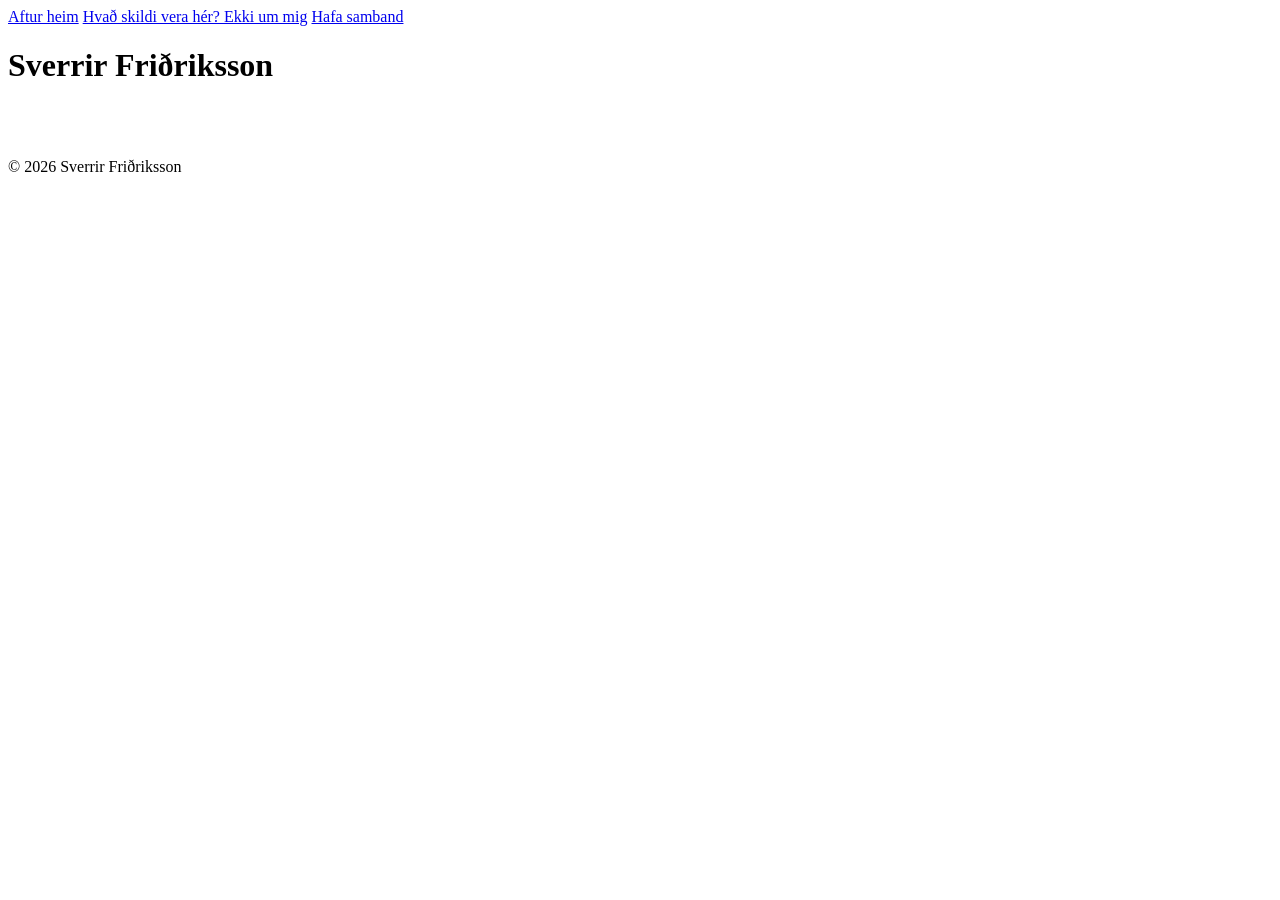
==== index.html @ e2677136 "Lagaði index og gerði css skrá" ====
<!DOCTYPE html>
<html lang="is">
<head>
    <meta charset="UTF-8">
    <meta name="viewport" content="width=device-width, initial-scale=1.0">
    <title>Document</title>
</head>
<body>

    <header>
<nav>
<a href="index.html">Aftur heim</a>
<a href="random.html">Hvað skildi vera hér? Ekki um mig</a>
<a href="hafa-samband.html">Hafa samband</a>
</nav>
<h1>Sverrir Friðriksson</h1>

    </header>

    <main>

        <section>
<img src="" alt="">
        </section>

        <section>
<img src="" alt="">
        </section>






    </main>

    <footer>

        <p>&copy; 2026 Sverrir Friðriksson</p>

    </footer>


</body>
</html>
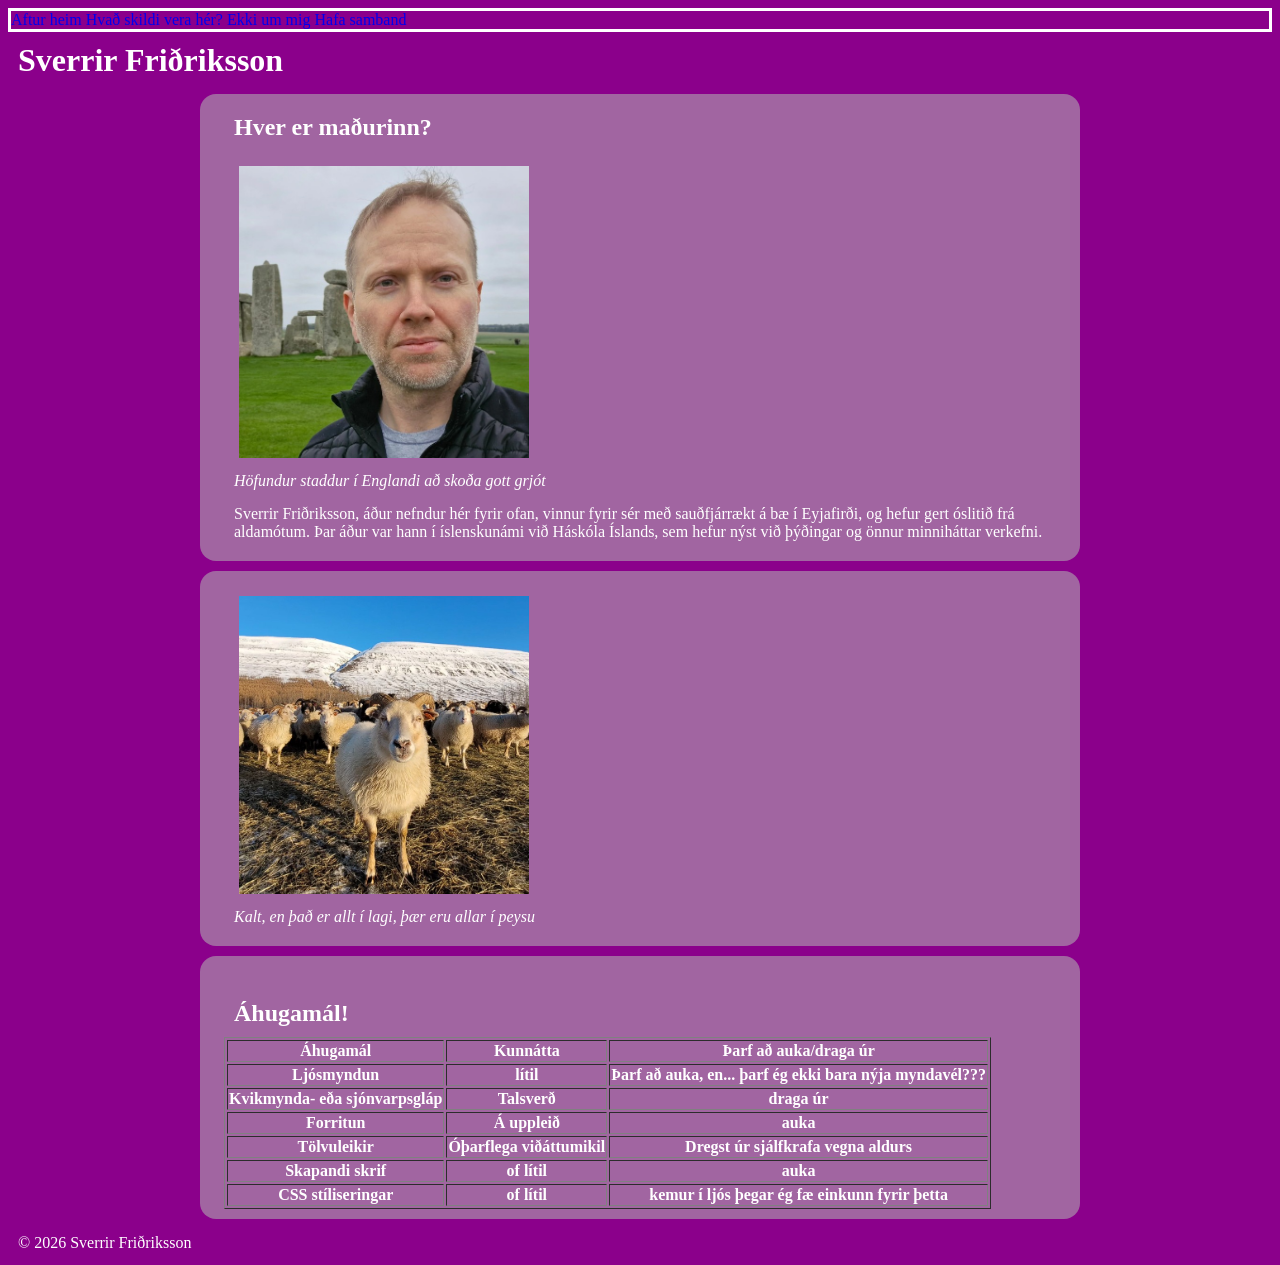
==== commit 31701e8d: "breytti index og style og bætti við myndir folder" ====
--- a/index.html
+++ b/index.html
@@ -3,7 +3,13 @@
 <head>
     <meta charset="UTF-8">
     <meta name="viewport" content="width=device-width, initial-scale=1.0">
-    <title>Document</title>
+    <title>Skilaverkefni Sverris</title>
+    <link rel="stylesheet" href="style.css" />
+
+   <link href="https://fonts.googleapis.com/cess2?family=Merriweather:ital,opsz,wght@0,18..144,300..900;1,18..144,300..900&family=Ubuntu:ital,wght@0,300;0,400;0,500;0,700;1,300;1,400;1,500;1,700&display=swap"
+      rel="stylesheet"
+    />
+
 </head>
 <body>
 
@@ -19,15 +25,73 @@
 
     <main>
 
-        <section>
-<img src="" alt="">
+               <section class="kort">
+
+                <h2>Hver er maðurinn?</h2>
+<img src="myndir/egsjalfur.jpg" alt="Kallinn ásamt nokkrum veglegum hnullungum">
+<br>
+<p class="ska">Höfundur staddur í Englandi að skoða gott grjót</p>
+<p>Sverrir Friðriksson, áður nefndur hér fyrir ofan, vinnur fyrir sér með sauðfjárrækt
+    á bæ í Eyjafirði, og hefur gert óslitið frá aldamótum. Þar áður var hann
+í íslenskunámi við Háskóla Íslands, sem hefur nýst við þýðingar og önnur minniháttar verkefni.</p>
         </section>
 
-        <section>
-<img src="" alt="">
+        <section class="kort">
+<img src="myndir/kindurvetur.jpg" alt="kindur um vetur. Brrr.">
+<br>
+<p class="ska">Kalt, en það er allt í lagi, þær eru allar í peysu</p>
         </section>
 
 
+   <section class="kort">
+<img src="" alt="">
+
+    <h2>Áhugamál!</h2>
+        <table border="1">
+          <tr>
+            <th>Áhugamál</th>
+            <th>Kunnátta</th>
+            <th>Þarf að auka/draga úr</th>
+          </tr>
+          <tr>
+            <th>Ljósmyndun</th>
+            <th>lítil</th>
+            <th>Þarf að auka, en... þarf ég ekki bara nýja myndavél???</th>
+          </tr>
+           <tr>
+            <th>Kvikmynda- eða sjónvarpsgláp</th>
+            <th>Talsverð</th>
+            <th>draga úr</th>
+          </tr>
+           <tr>
+            <th>Forritun</th>
+            <th>Á uppleið</th>
+            <th>auka</th>
+          </tr>
+           <tr>
+            <th>Tölvuleikir</th>
+            <th>Óþarflega viðáttumikil</th>
+            <th>Dregst úr sjálfkrafa vegna aldurs</th>
+          </tr>
+           <tr>
+            <th>Skapandi skrif</th>
+            <th>of lítil</th>
+            <th>auka</th>
+          </tr>
+            <tr>
+            <th>CSS stíliseringar</th>
+            <th>of lítil</th>
+            <th>kemur í ljós þegar ég fæ einkunn fyrir þetta</th>
+          </tr>
+
+
+</section>
+
+
+        </table>
+
+
+        </section>
 
 
 
--- a/style.css
+++ b/style.css
@@ -0,0 +1,57 @@
+* {
+    box-sizing:border-box;
+    box-shadow: inset;
+}
+
+body {
+    background-color: darkmagenta;
+    color: white;
+    font-family: "merriweather";
+}
+
+nav {
+    border: solid;
+}
+
+main {
+    max-width: 900px;
+    margin: 0 auto;
+}
+
+
+section {
+    border-style: hidden;
+    width: 900;
+    border-radius: 10px;
+    margin: 10 px;
+    padding: 10 px;
+}
+
+img {
+    width: 300px; 
+    margin: 10px;
+    padding:5px;
+    margin-bottom: 0;
+}
+
+a {
+    text-decoration: none;
+}
+
+p, h1, h2 {
+    margin: 5px;
+    padding: 5px;
+}
+
+.ska {
+    font-style: italic;
+    margin-top: 0;
+}
+
+.kort {
+  background-color: rgb(161, 101, 161);
+  border-style: hidden;
+  padding: 10px 24px;
+  border-radius: 16px;
+  margin: 10px;
+}
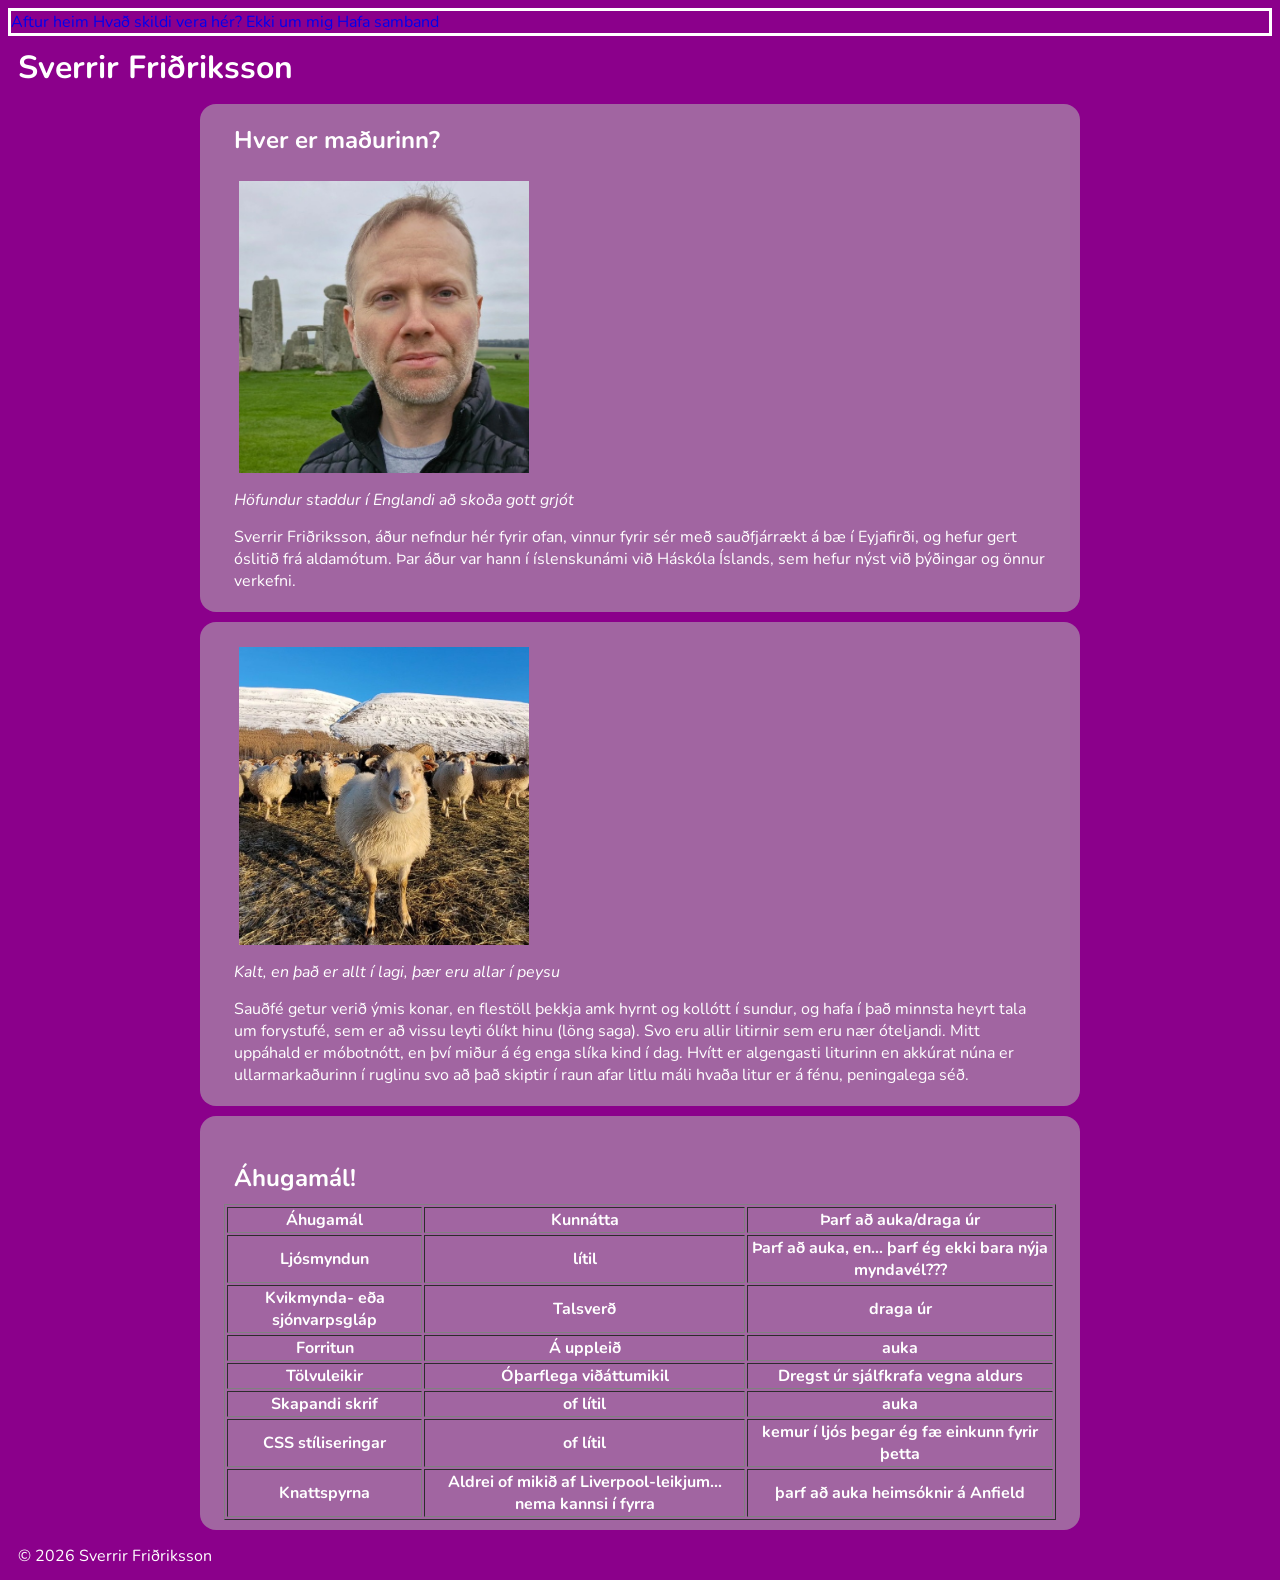
==== commit 75d60ce9: "bætti við texta á index" ====
--- a/index.html
+++ b/index.html
@@ -4,11 +4,13 @@
     <meta charset="UTF-8">
     <meta name="viewport" content="width=device-width, initial-scale=1.0">
     <title>Skilaverkefni Sverris</title>
+    
+<link rel="preconnect" href="https://fonts.googleapis.com">
+<link rel="preconnect" href="https://fonts.gstatic.com" crossorigin>
+<link href="https://fonts.googleapis.com/css2?family=Merriweather:ital,opsz,wght@0,18..144,300..900;1,18..144,300..900&family=Nunito:ital,wght@0,200..1000;1,200..1000&family=Ubuntu:ital,wght@0,300;0,400;0,500;0,700;1,300;1,400;1,500;1,700&display=swap" rel="stylesheet">
+
+
     <link rel="stylesheet" href="style.css" />
-
-   <link href="https://fonts.googleapis.com/cess2?family=Merriweather:ital,opsz,wght@0,18..144,300..900;1,18..144,300..900&family=Ubuntu:ital,wght@0,300;0,400;0,500;0,700;1,300;1,400;1,500;1,700&display=swap"
-      rel="stylesheet"
-    />
 
 </head>
 <body>
@@ -29,17 +31,23 @@
 
                 <h2>Hver er maðurinn?</h2>
 <img src="myndir/egsjalfur.jpg" alt="Kallinn ásamt nokkrum veglegum hnullungum">
-<br>
+
 <p class="ska">Höfundur staddur í Englandi að skoða gott grjót</p>
 <p>Sverrir Friðriksson, áður nefndur hér fyrir ofan, vinnur fyrir sér með sauðfjárrækt
     á bæ í Eyjafirði, og hefur gert óslitið frá aldamótum. Þar áður var hann
-í íslenskunámi við Háskóla Íslands, sem hefur nýst við þýðingar og önnur minniháttar verkefni.</p>
+í íslenskunámi við Háskóla Íslands, sem hefur nýst við þýðingar og önnur verkefni.</p>
         </section>
 
         <section class="kort">
 <img src="myndir/kindurvetur.jpg" alt="kindur um vetur. Brrr.">
-<br>
+
 <p class="ska">Kalt, en það er allt í lagi, þær eru allar í peysu</p>
+<p>Sauðfé getur verið ýmis konar, en flestöll þekkja amk hyrnt og kollótt í sundur,
+    og hafa í það minnsta heyrt tala um forystufé, sem er að vissu leyti ólíkt hinu (löng saga).
+    Svo eru allir litirnir sem eru nær óteljandi. Mitt uppáhald er móbotnótt, en því miður
+    á ég enga slíka kind í dag. Hvítt er algengasti liturinn en akkúrat núna er ullarmarkaðurinn
+    í ruglinu svo að það skiptir í raun afar litlu máli hvaða litur er á fénu, peningalega séð.
+</p>
         </section>
 
 
@@ -83,6 +91,12 @@
             <th>of lítil</th>
             <th>kemur í ljós þegar ég fæ einkunn fyrir þetta</th>
           </tr>
+            </tr>
+            <tr>
+            <th>Knattspyrna</th>
+            <th>Aldrei of mikið af Liverpool-leikjum... nema kannsi í fyrra</th>
+            <th>þarf að auka heimsóknir á Anfield</th>
+          </tr>
 
 
 </section>
--- a/style.css
+++ b/style.css
@@ -6,7 +6,7 @@
 body {
     background-color: darkmagenta;
     color: white;
-    font-family: "merriweather";
+    font-family: "nunito";
 }
 
 nav {
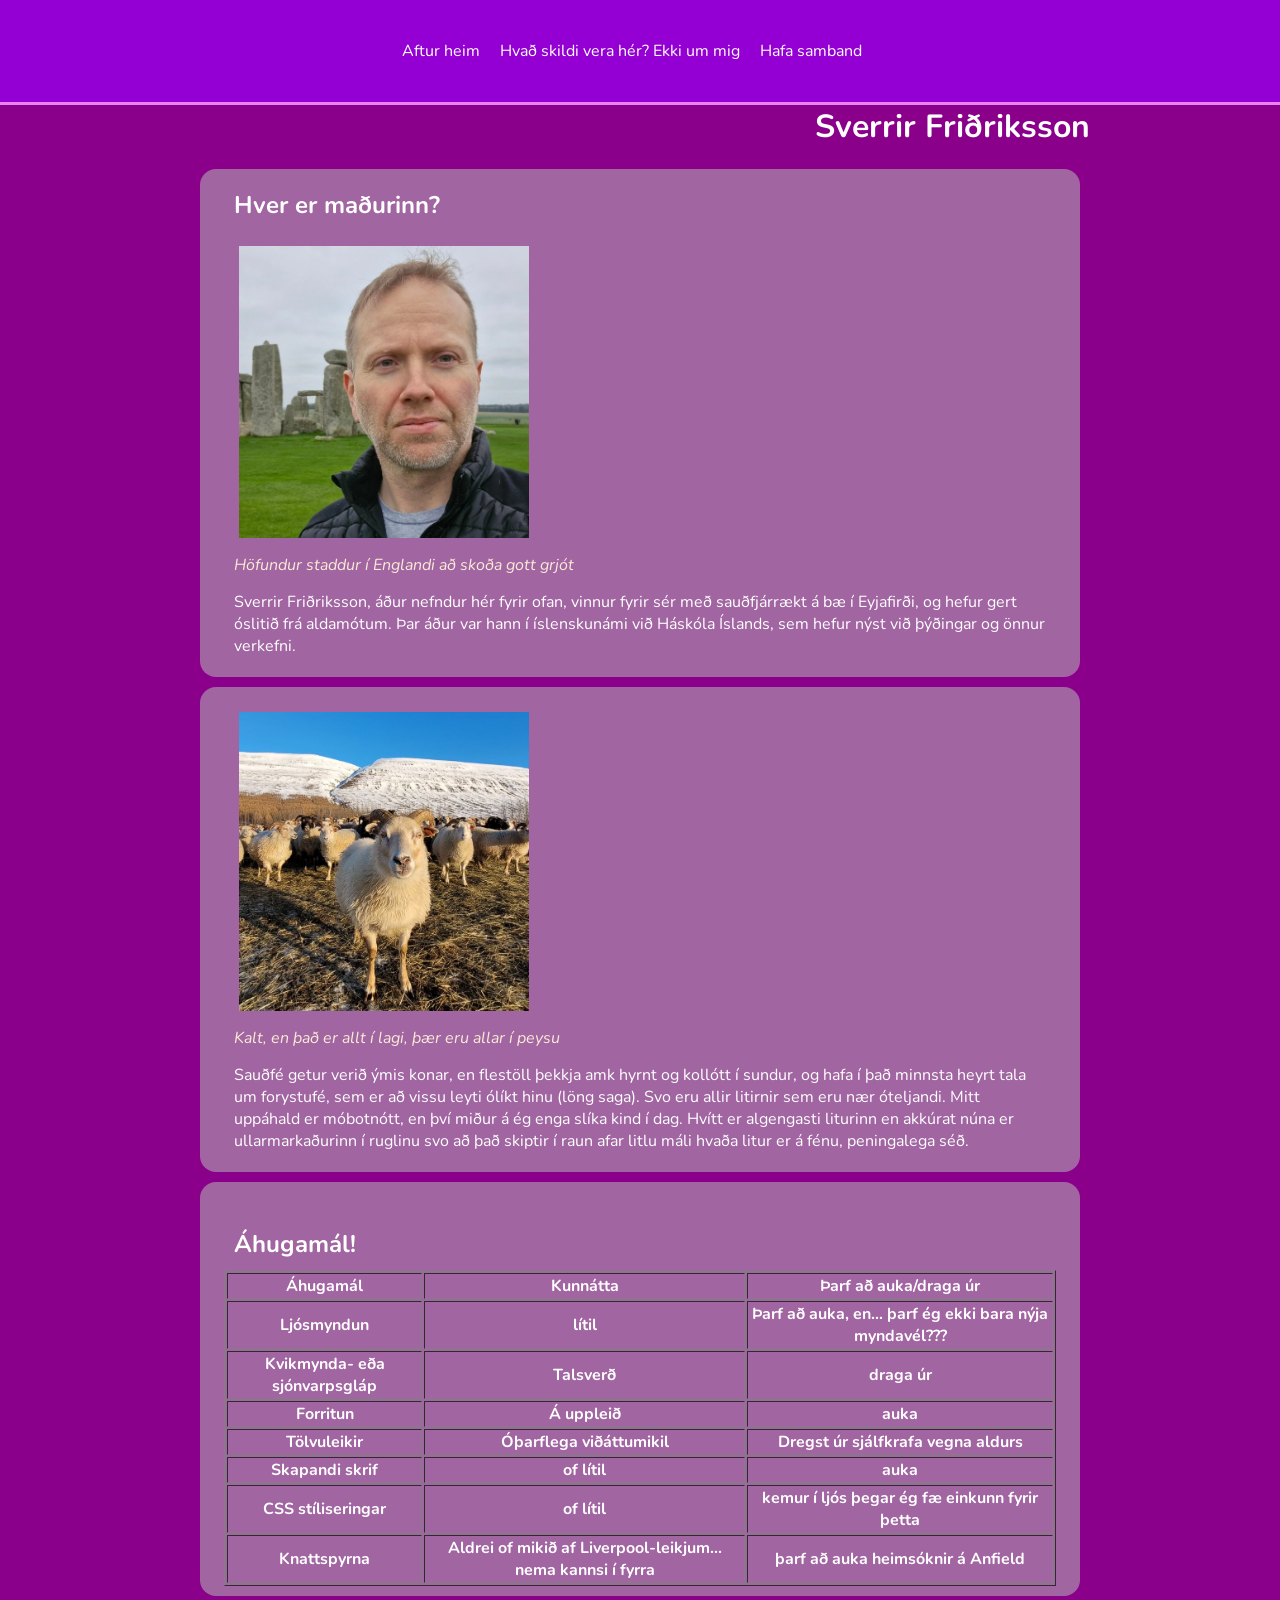
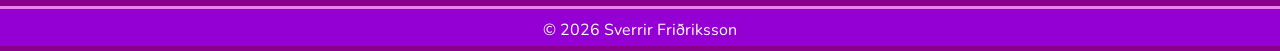
==== commit d214e4bd: "breytingar á css og index td footer" ====
--- a/index.html
+++ b/index.html
@@ -21,11 +21,13 @@
 <a href="random.html">Hvað skildi vera hér? Ekki um mig</a>
 <a href="hafa-samband.html">Hafa samband</a>
 </nav>
-<h1>Sverrir Friðriksson</h1>
+
 
     </header>
 
     <main>
+<h1>Sverrir Friðriksson</h1>
+
 
                <section class="kort">
 
--- a/style.css
+++ b/style.css
@@ -3,14 +3,48 @@
     box-shadow: inset;
 }
 
+/*
+margin top,left, right, bottom, haft viljandi 0 
+til að hafa ekkert bil í header og footer,
+einungis hugsað út frá útliti síðu.
+Þegar þetta er skrifað hafði mér ekki tekist
+að losna við smá rönd undir footer.
+*/
+
 body {
     background-color: darkmagenta;
     color: white;
     font-family: "nunito";
+    margin-top: 0;
+    margin-bottom: 0;
+    margin-left: 0;
+    margin-right: 0;
+}
+
+
+nav a {
+  color: white;
+  text-decoration: none;
+  margin-right: 16px;
+  text-align: center;
+}
+nav a:hover {
+  font-weight: bold;
+  color: darkblue;
+  margin-top: 0;
 }
 
 nav {
-    border: solid;
+    text-align: center;
+    margin-top: 0;
+    padding: 40px;
+}
+
+header {
+  background-color: darkviolet;
+  padding: 40ps;
+  border-bottom: 3px solid violet;
+  margin-top: 0;
 }
 
 main {
@@ -38,7 +72,12 @@
     text-decoration: none;
 }
 
-p, h1, h2 {
+h1 {
+    margin-top: 0;
+    text-align: right;
+}
+
+p, h2 {
     margin: 5px;
     padding: 5px;
 }
@@ -46,6 +85,7 @@
 .ska {
     font-style: italic;
     margin-top: 0;
+    color:antiquewhite;
 }
 
 .kort {
@@ -54,4 +94,12 @@
   padding: 10px 24px;
   border-radius: 16px;
   margin: 10px;
+}
+
+footer {
+      background-color: darkviolet;
+  padding: 40ps;
+  border-top: 3px solid violet;
+  margin-bottom: 0;
+  text-align: center;
 }
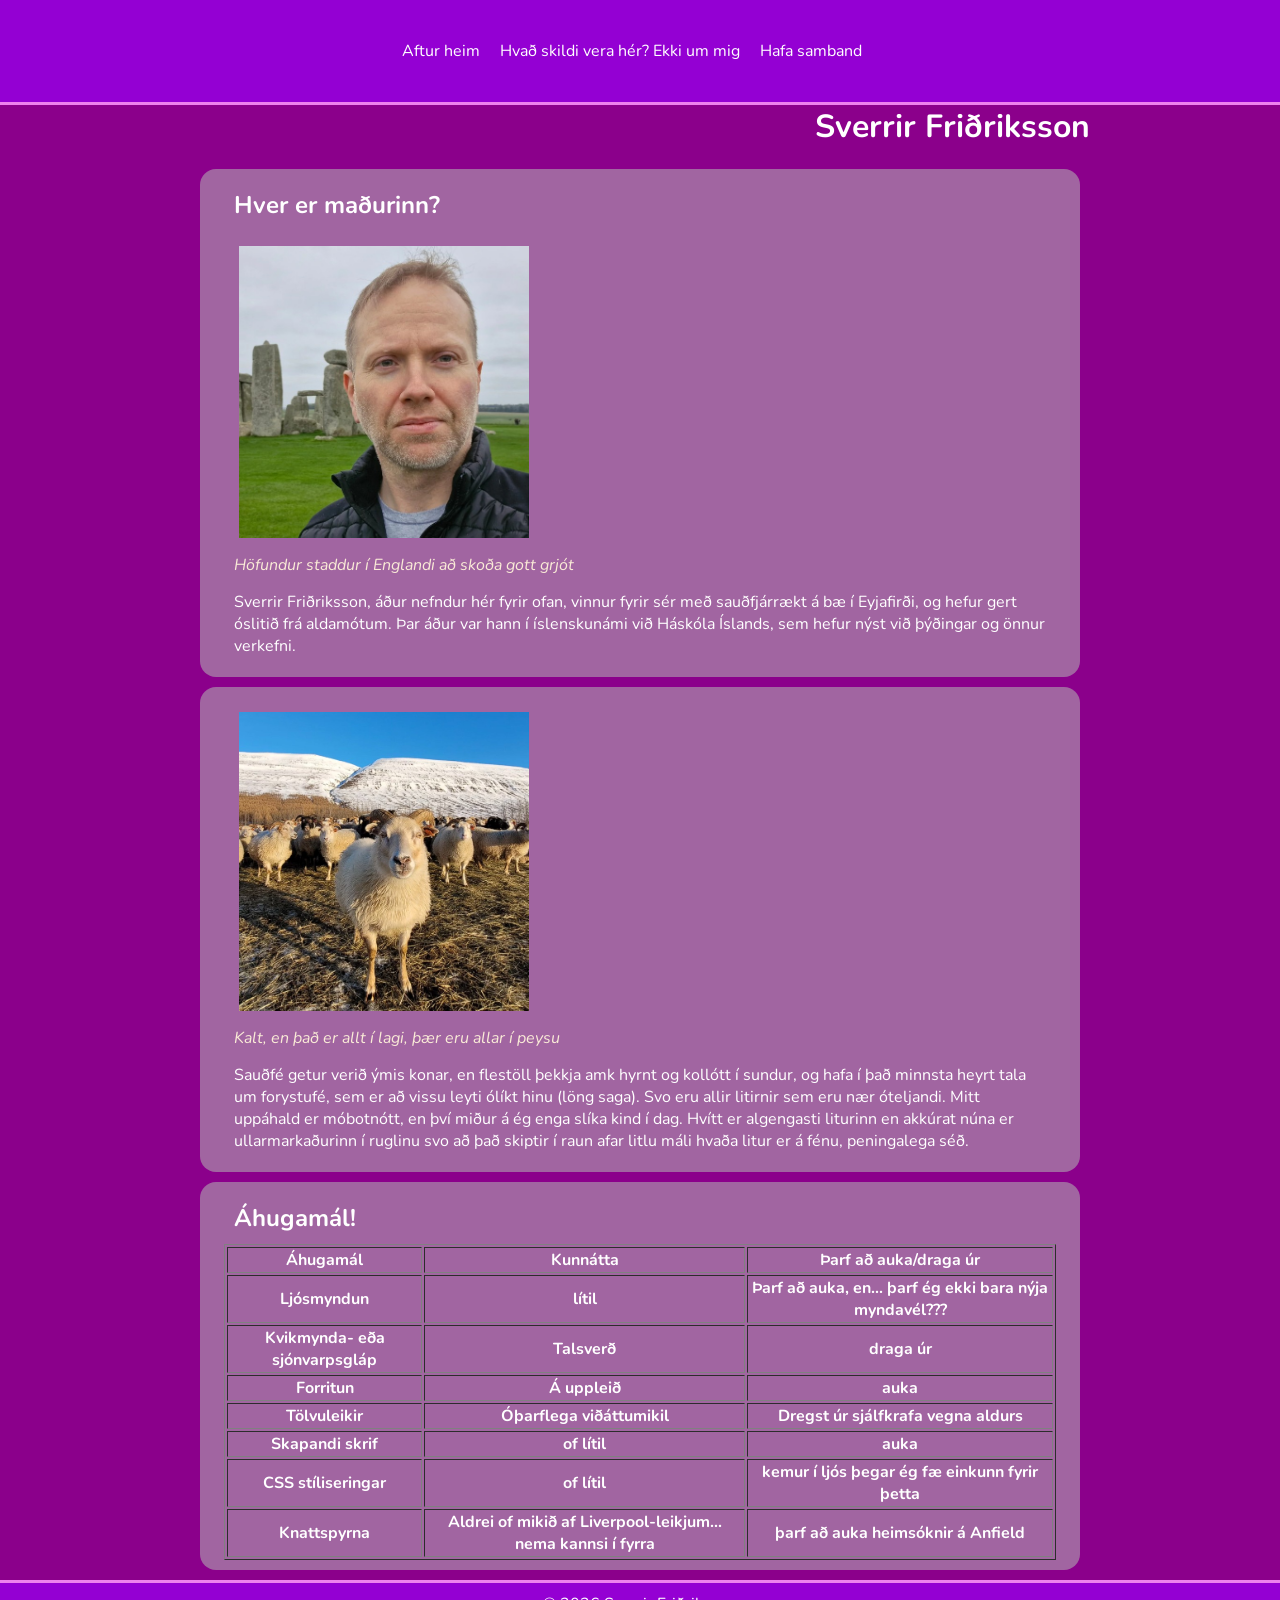
==== commit 771e59f1: "lagaði index og style með prettier" ====
--- a/index.html
+++ b/index.html
@@ -1,62 +1,64 @@
-<!DOCTYPE html>
+<!doctype html>
 <html lang="is">
-<head>
-    <meta charset="UTF-8">
-    <meta name="viewport" content="width=device-width, initial-scale=1.0">
+  <head>
+    <meta charset="UTF-8" />
+    <meta name="viewport" content="width=device-width, initial-scale=1.0" />
     <title>Skilaverkefni Sverris</title>
-    
-<link rel="preconnect" href="https://fonts.googleapis.com">
-<link rel="preconnect" href="https://fonts.gstatic.com" crossorigin>
-<link href="https://fonts.googleapis.com/css2?family=Merriweather:ital,opsz,wght@0,18..144,300..900;1,18..144,300..900&family=Nunito:ital,wght@0,200..1000;1,200..1000&family=Ubuntu:ital,wght@0,300;0,400;0,500;0,700;1,300;1,400;1,500;1,700&display=swap" rel="stylesheet">
 
+    <link rel="preconnect" href="https://fonts.googleapis.com" />
+    <link rel="preconnect" href="https://fonts.gstatic.com" crossorigin />
+    <link
+      href="https://fonts.googleapis.com/css2?family=Merriweather:ital,opsz,wght@0,18..144,300..900;1,18..144,300..900&family=Nunito:ital,wght@0,200..1000;1,200..1000&family=Ubuntu:ital,wght@0,300;0,400;0,500;0,700;1,300;1,400;1,500;1,700&display=swap"
+      rel="stylesheet"
+    />
 
     <link rel="stylesheet" href="style.css" />
-
-</head>
-<body>
-
+  </head>
+  <body>
     <header>
-<nav>
-<a href="index.html">Aftur heim</a>
-<a href="random.html">Hvað skildi vera hér? Ekki um mig</a>
-<a href="hafa-samband.html">Hafa samband</a>
-</nav>
-
-
+      <nav>
+        <a href="index.html">Aftur heim</a>
+        <a href="random.html">Hvað skildi vera hér? Ekki um mig</a>
+        <a href="hafa-samband.html">Hafa samband</a>
+      </nav>
     </header>
 
     <main>
-<h1>Sverrir Friðriksson</h1>
+      <h1>Sverrir Friðriksson</h1>
 
+      <section class="kort">
+        <h2>Hver er maðurinn?</h2>
+        <img
+          src="myndir/egsjalfur.jpg"
+          alt="Kallinn ásamt nokkrum veglegum hnullungum"
+        />
 
-               <section class="kort">
+        <p class="ska">Höfundur staddur í Englandi að skoða gott grjót</p>
+        <p>
+          Sverrir Friðriksson, áður nefndur hér fyrir ofan, vinnur fyrir sér með
+          sauðfjárrækt á bæ í Eyjafirði, og hefur gert óslitið frá aldamótum.
+          Þar áður var hann í íslenskunámi við Háskóla Íslands, sem hefur nýst
+          við þýðingar og önnur verkefni.
+        </p>
+      </section>
 
-                <h2>Hver er maðurinn?</h2>
-<img src="myndir/egsjalfur.jpg" alt="Kallinn ásamt nokkrum veglegum hnullungum">
+      <section class="kort">
+        <img src="myndir/kindurvetur.jpg" alt="kindur um vetur. Brrr." />
 
-<p class="ska">Höfundur staddur í Englandi að skoða gott grjót</p>
-<p>Sverrir Friðriksson, áður nefndur hér fyrir ofan, vinnur fyrir sér með sauðfjárrækt
-    á bæ í Eyjafirði, og hefur gert óslitið frá aldamótum. Þar áður var hann
-í íslenskunámi við Háskóla Íslands, sem hefur nýst við þýðingar og önnur verkefni.</p>
-        </section>
+        <p class="ska">Kalt, en það er allt í lagi, þær eru allar í peysu</p>
+        <p>
+          Sauðfé getur verið ýmis konar, en flestöll þekkja amk hyrnt og kollótt
+          í sundur, og hafa í það minnsta heyrt tala um forystufé, sem er að
+          vissu leyti ólíkt hinu (löng saga). Svo eru allir litirnir sem eru nær
+          óteljandi. Mitt uppáhald er móbotnótt, en því miður á ég enga slíka
+          kind í dag. Hvítt er algengasti liturinn en akkúrat núna er
+          ullarmarkaðurinn í ruglinu svo að það skiptir í raun afar litlu máli
+          hvaða litur er á fénu, peningalega séð.
+        </p>
+      </section>
 
-        <section class="kort">
-<img src="myndir/kindurvetur.jpg" alt="kindur um vetur. Brrr.">
-
-<p class="ska">Kalt, en það er allt í lagi, þær eru allar í peysu</p>
-<p>Sauðfé getur verið ýmis konar, en flestöll þekkja amk hyrnt og kollótt í sundur,
-    og hafa í það minnsta heyrt tala um forystufé, sem er að vissu leyti ólíkt hinu (löng saga).
-    Svo eru allir litirnir sem eru nær óteljandi. Mitt uppáhald er móbotnótt, en því miður
-    á ég enga slíka kind í dag. Hvítt er algengasti liturinn en akkúrat núna er ullarmarkaðurinn
-    í ruglinu svo að það skiptir í raun afar litlu máli hvaða litur er á fénu, peningalega séð.
-</p>
-        </section>
-
-
-   <section class="kort">
-<img src="" alt="">
-
-    <h2>Áhugamál!</h2>
+      <section class="kort">
+        <h2>Áhugamál!</h2>
         <table border="1">
           <tr>
             <th>Áhugamál</th>
@@ -68,58 +70,43 @@
             <th>lítil</th>
             <th>Þarf að auka, en... þarf ég ekki bara nýja myndavél???</th>
           </tr>
-           <tr>
+          <tr>
             <th>Kvikmynda- eða sjónvarpsgláp</th>
             <th>Talsverð</th>
             <th>draga úr</th>
           </tr>
-           <tr>
+          <tr>
             <th>Forritun</th>
             <th>Á uppleið</th>
             <th>auka</th>
           </tr>
-           <tr>
+          <tr>
             <th>Tölvuleikir</th>
             <th>Óþarflega viðáttumikil</th>
             <th>Dregst úr sjálfkrafa vegna aldurs</th>
           </tr>
-           <tr>
+          <tr>
             <th>Skapandi skrif</th>
             <th>of lítil</th>
             <th>auka</th>
           </tr>
-            <tr>
+          <tr>
             <th>CSS stíliseringar</th>
             <th>of lítil</th>
             <th>kemur í ljós þegar ég fæ einkunn fyrir þetta</th>
           </tr>
-            </tr>
-            <tr>
+
+          <tr>
             <th>Knattspyrna</th>
             <th>Aldrei of mikið af Liverpool-leikjum... nema kannsi í fyrra</th>
             <th>þarf að auka heimsóknir á Anfield</th>
           </tr>
-
-
-</section>
-
-
         </table>
-
-
-        </section>
-
-
-
-
+      </section>
     </main>
 
     <footer>
-
-        <p>&copy; 2026 Sverrir Friðriksson</p>
-
+      <p>&copy; 2026 Sverrir Friðriksson</p>
     </footer>
-
-
-</body>
-</html>+  </body>
+</html>
--- a/style.css
+++ b/style.css
@@ -1,6 +1,6 @@
 * {
-    box-sizing:border-box;
-    box-shadow: inset;
+  box-sizing: border-box;
+  box-shadow: inset;
 }
 
 /*
@@ -12,15 +12,14 @@
 */
 
 body {
-    background-color: darkmagenta;
-    color: white;
-    font-family: "nunito";
-    margin-top: 0;
-    margin-bottom: 0;
-    margin-left: 0;
-    margin-right: 0;
+  background-color: darkmagenta;
+  color: white;
+  font-family: "nunito";
+  margin-top: 0;
+  margin-bottom: 0;
+  margin-left: 0;
+  margin-right: 0;
 }
-
 
 nav a {
   color: white;
@@ -35,9 +34,9 @@
 }
 
 nav {
-    text-align: center;
-    margin-top: 0;
-    padding: 40px;
+  text-align: center;
+  margin-top: 0;
+  padding: 40px;
 }
 
 header {
@@ -48,44 +47,44 @@
 }
 
 main {
-    max-width: 900px;
-    margin: 0 auto;
+  max-width: 900px;
+  margin: 0 auto;
 }
 
-
 section {
-    border-style: hidden;
-    width: 900;
-    border-radius: 10px;
-    margin: 10 px;
-    padding: 10 px;
+  border-style: hidden;
+  width: 900;
+  border-radius: 10px;
+  margin: 10 px;
+  padding: 10 px;
 }
 
 img {
-    width: 300px; 
-    margin: 10px;
-    padding:5px;
-    margin-bottom: 0;
+  width: 300px;
+  margin: 10px;
+  padding: 5px;
+  margin-bottom: 0;
 }
 
 a {
-    text-decoration: none;
+  text-decoration: none;
 }
 
 h1 {
-    margin-top: 0;
-    text-align: right;
+  margin-top: 0;
+  text-align: right;
 }
 
-p, h2 {
-    margin: 5px;
-    padding: 5px;
+p,
+h2 {
+  margin: 5px;
+  padding: 5px;
 }
 
 .ska {
-    font-style: italic;
-    margin-top: 0;
-    color:antiquewhite;
+  font-style: italic;
+  margin-top: 0;
+  color: antiquewhite;
 }
 
 .kort {
@@ -97,9 +96,9 @@
 }
 
 footer {
-      background-color: darkviolet;
+  background-color: darkviolet;
   padding: 40ps;
   border-top: 3px solid violet;
   margin-bottom: 0;
   text-align: center;
-}+}
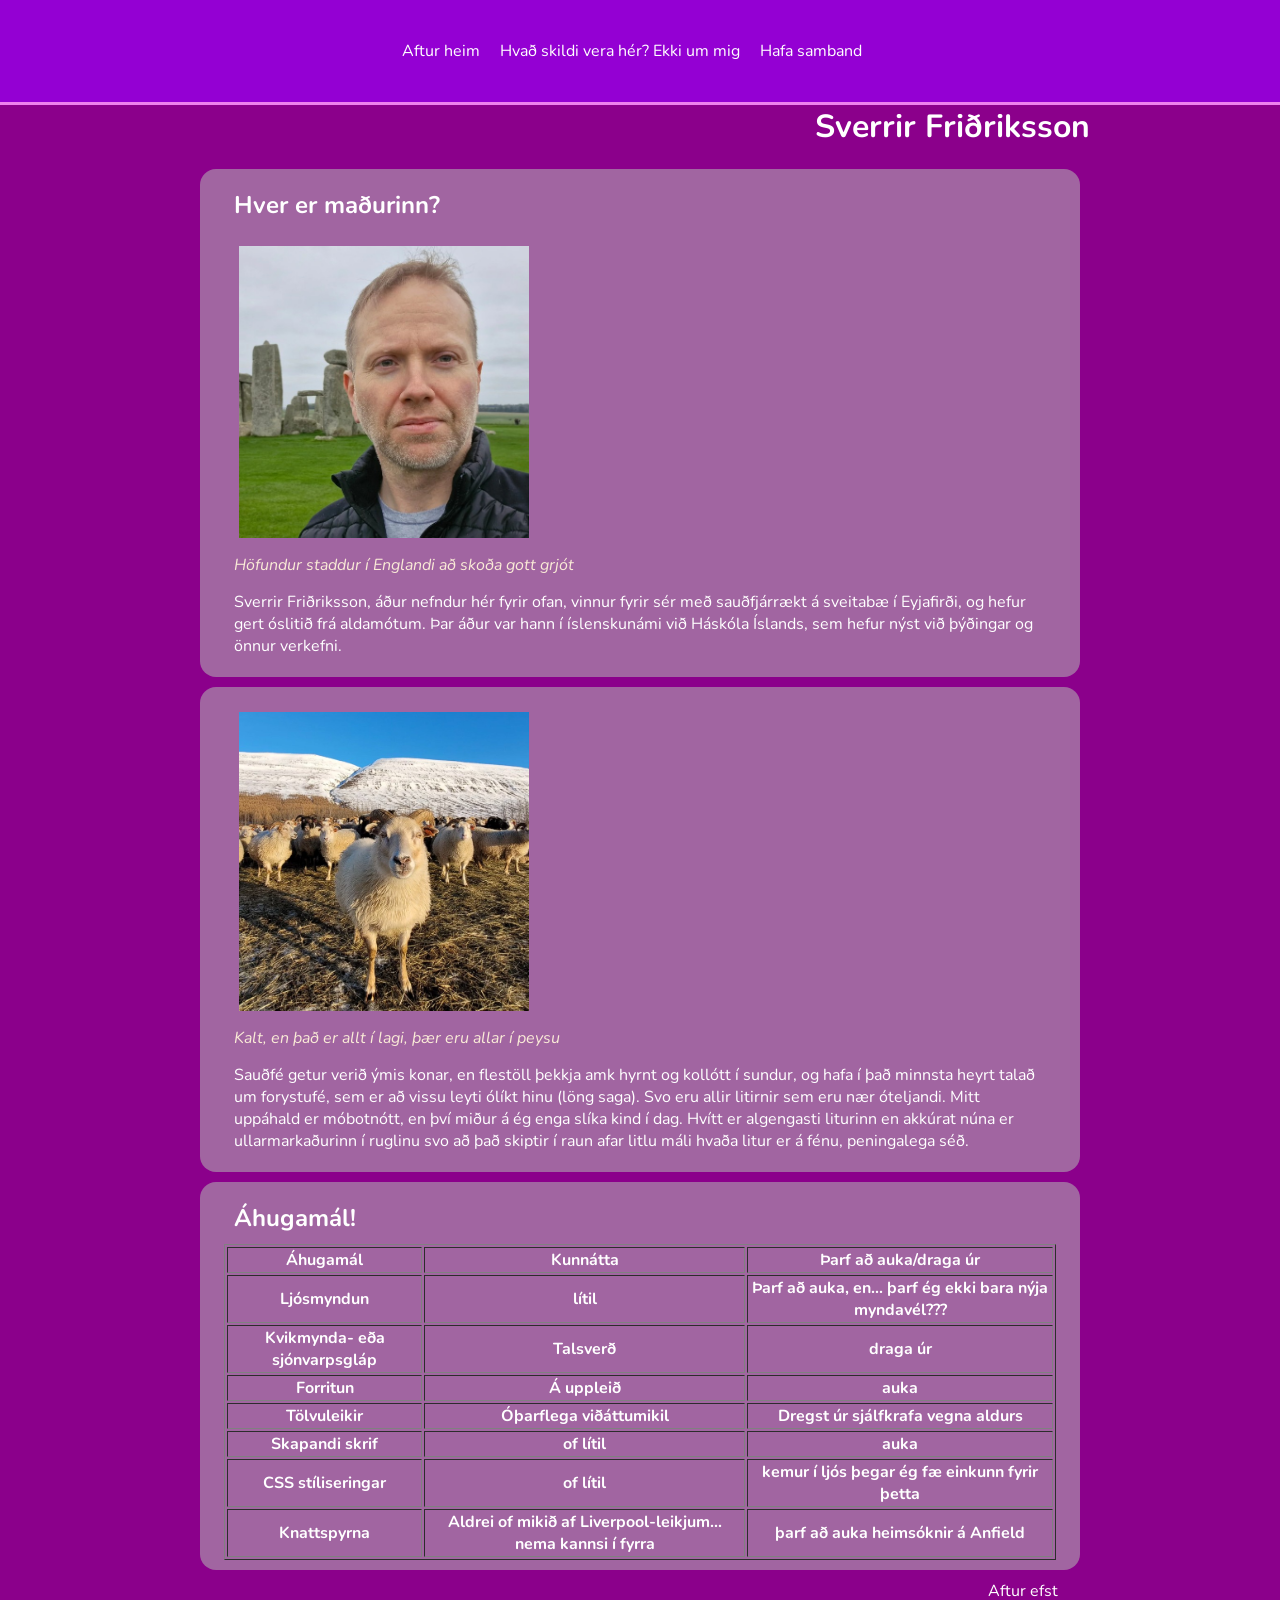
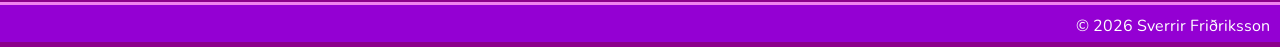
==== commit 57f40db9: "bætti við section fyrir back to top link" ====
--- a/index.html
+++ b/index.html
@@ -14,7 +14,7 @@
 
     <link rel="stylesheet" href="style.css" />
   </head>
-  <body>
+  <body id="top">
     <header>
       <nav>
         <a href="index.html">Aftur heim</a>
@@ -36,9 +36,9 @@
         <p class="ska">Höfundur staddur í Englandi að skoða gott grjót</p>
         <p>
           Sverrir Friðriksson, áður nefndur hér fyrir ofan, vinnur fyrir sér með
-          sauðfjárrækt á bæ í Eyjafirði, og hefur gert óslitið frá aldamótum.
-          Þar áður var hann í íslenskunámi við Háskóla Íslands, sem hefur nýst
-          við þýðingar og önnur verkefni.
+          sauðfjárrækt á sveitabæ í Eyjafirði, og hefur gert óslitið frá
+          aldamótum. Þar áður var hann í íslenskunámi við Háskóla Íslands, sem
+          hefur nýst við þýðingar og önnur verkefni.
         </p>
       </section>
 
@@ -48,7 +48,7 @@
         <p class="ska">Kalt, en það er allt í lagi, þær eru allar í peysu</p>
         <p>
           Sauðfé getur verið ýmis konar, en flestöll þekkja amk hyrnt og kollótt
-          í sundur, og hafa í það minnsta heyrt tala um forystufé, sem er að
+          í sundur, og hafa í það minnsta heyrt talað um forystufé, sem er að
           vissu leyti ólíkt hinu (löng saga). Svo eru allir litirnir sem eru nær
           óteljandi. Mitt uppáhald er móbotnótt, en því miður á ég enga slíka
           kind í dag. Hvítt er algengasti liturinn en akkúrat núna er
@@ -103,6 +103,9 @@
           </tr>
         </table>
       </section>
+      <section class="aftur-upp">
+        <a href="#top">Aftur efst</a>
+      </section>
     </main>
 
     <footer>
--- a/style.css
+++ b/style.css
@@ -66,8 +66,12 @@
   margin-bottom: 0;
 }
 
+.aftur-upp,
 a {
+  color: white;
   text-decoration: none;
+  margin-right: 16px;
+  text-align: right;
 }
 
 h1 {
@@ -100,5 +104,5 @@
   padding: 40ps;
   border-top: 3px solid violet;
   margin-bottom: 0;
-  text-align: center;
+  text-align: right;
 }
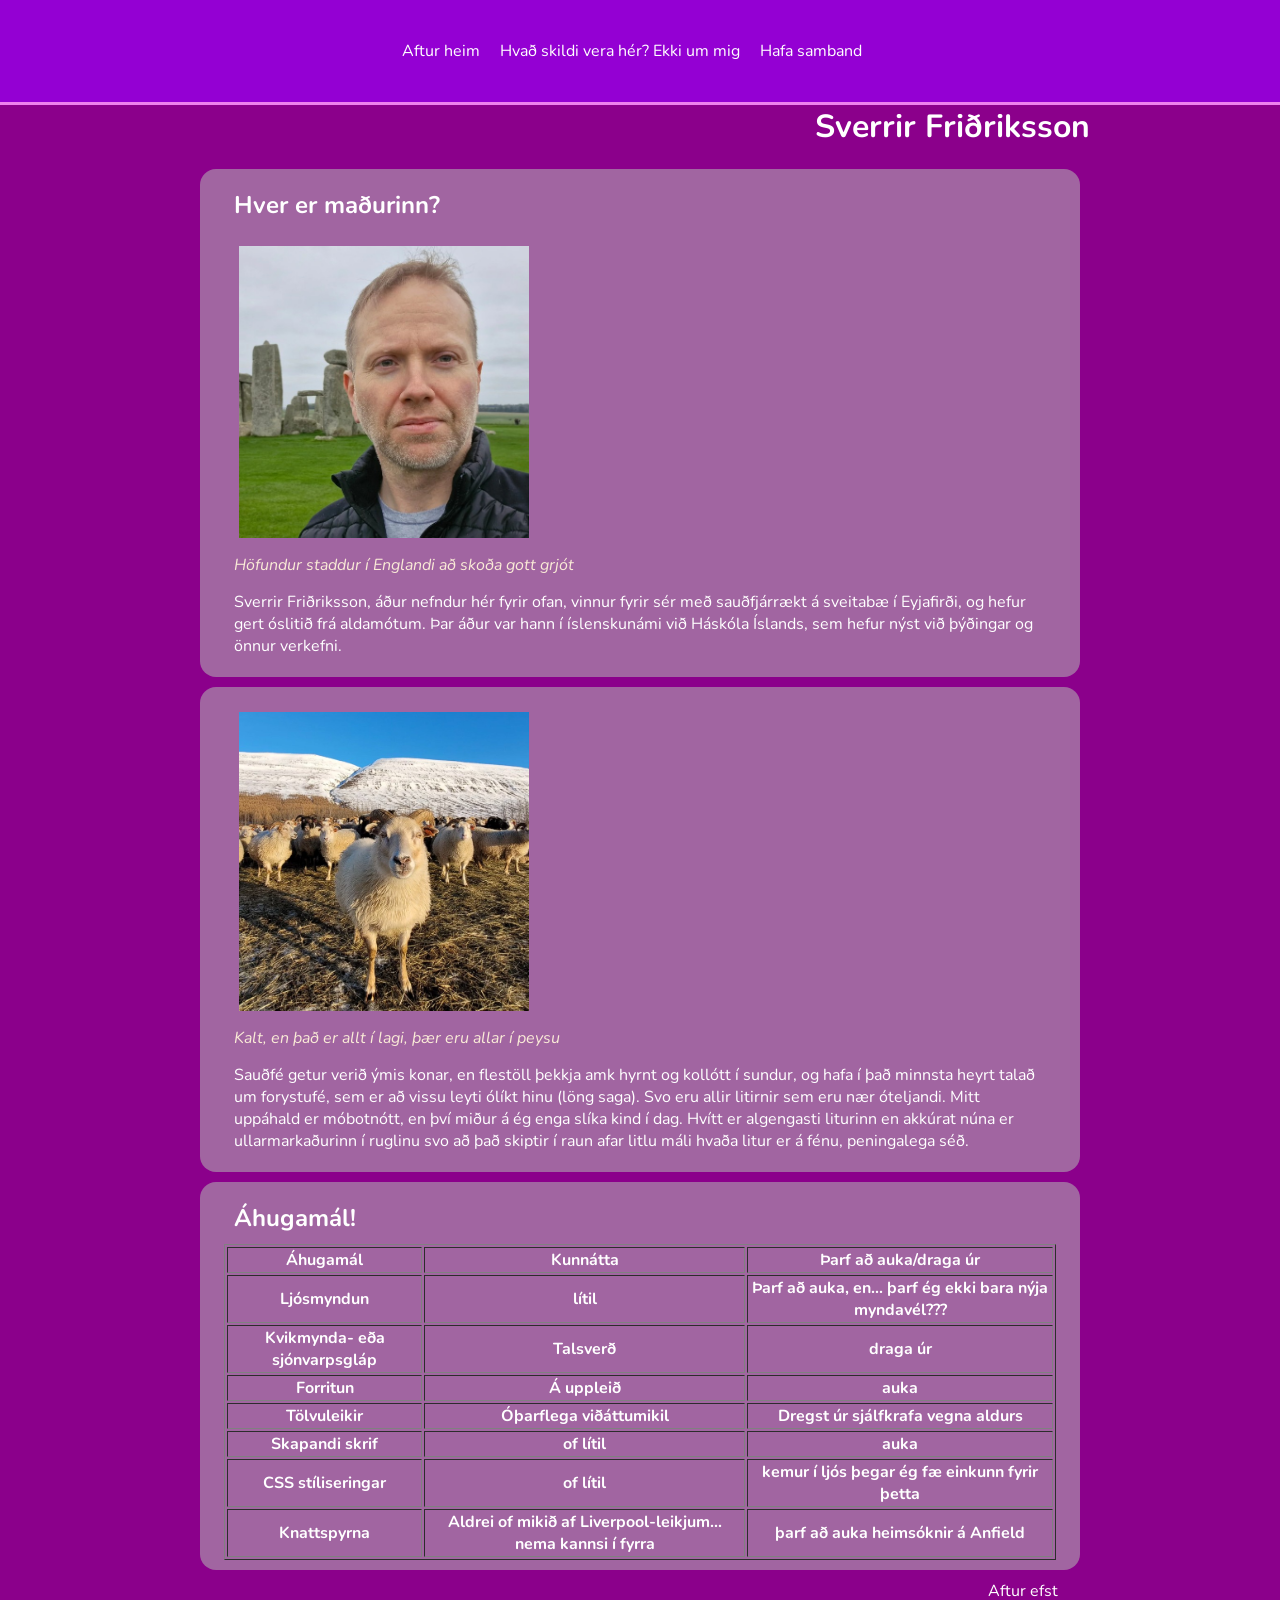
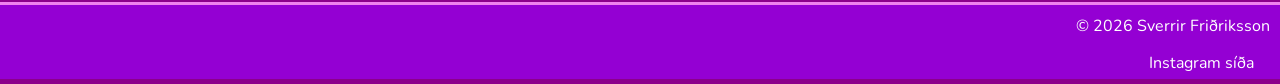
==== commit da848ca1: "breytti öllum síðum, næstum tilbúið" ====
--- a/index.html
+++ b/index.html
@@ -110,6 +110,11 @@
 
     <footer>
       <p>&copy; 2026 Sverrir Friðriksson</p>
+      <p>
+        <a href="https://www.instagram.com/sigurdrifa/" target="_blank"
+          >Instagram síða</a
+        >
+      </p>
     </footer>
   </body>
 </html>
--- a/style.css
+++ b/style.css
@@ -106,3 +106,18 @@
   margin-bottom: 0;
   text-align: right;
 }
+/*
+þurfti að googla hvernig ætti að festa footerinn á botninn á sub-síðunum, reyndi með grid en tókst ekki.
+*/
+
+.hasa {
+  position: fixed;
+  left: 0;
+  bottom: 0;
+  width: 100%;
+}
+
+a:hover {
+  font-weight: bold;
+  color: darkblue;
+}
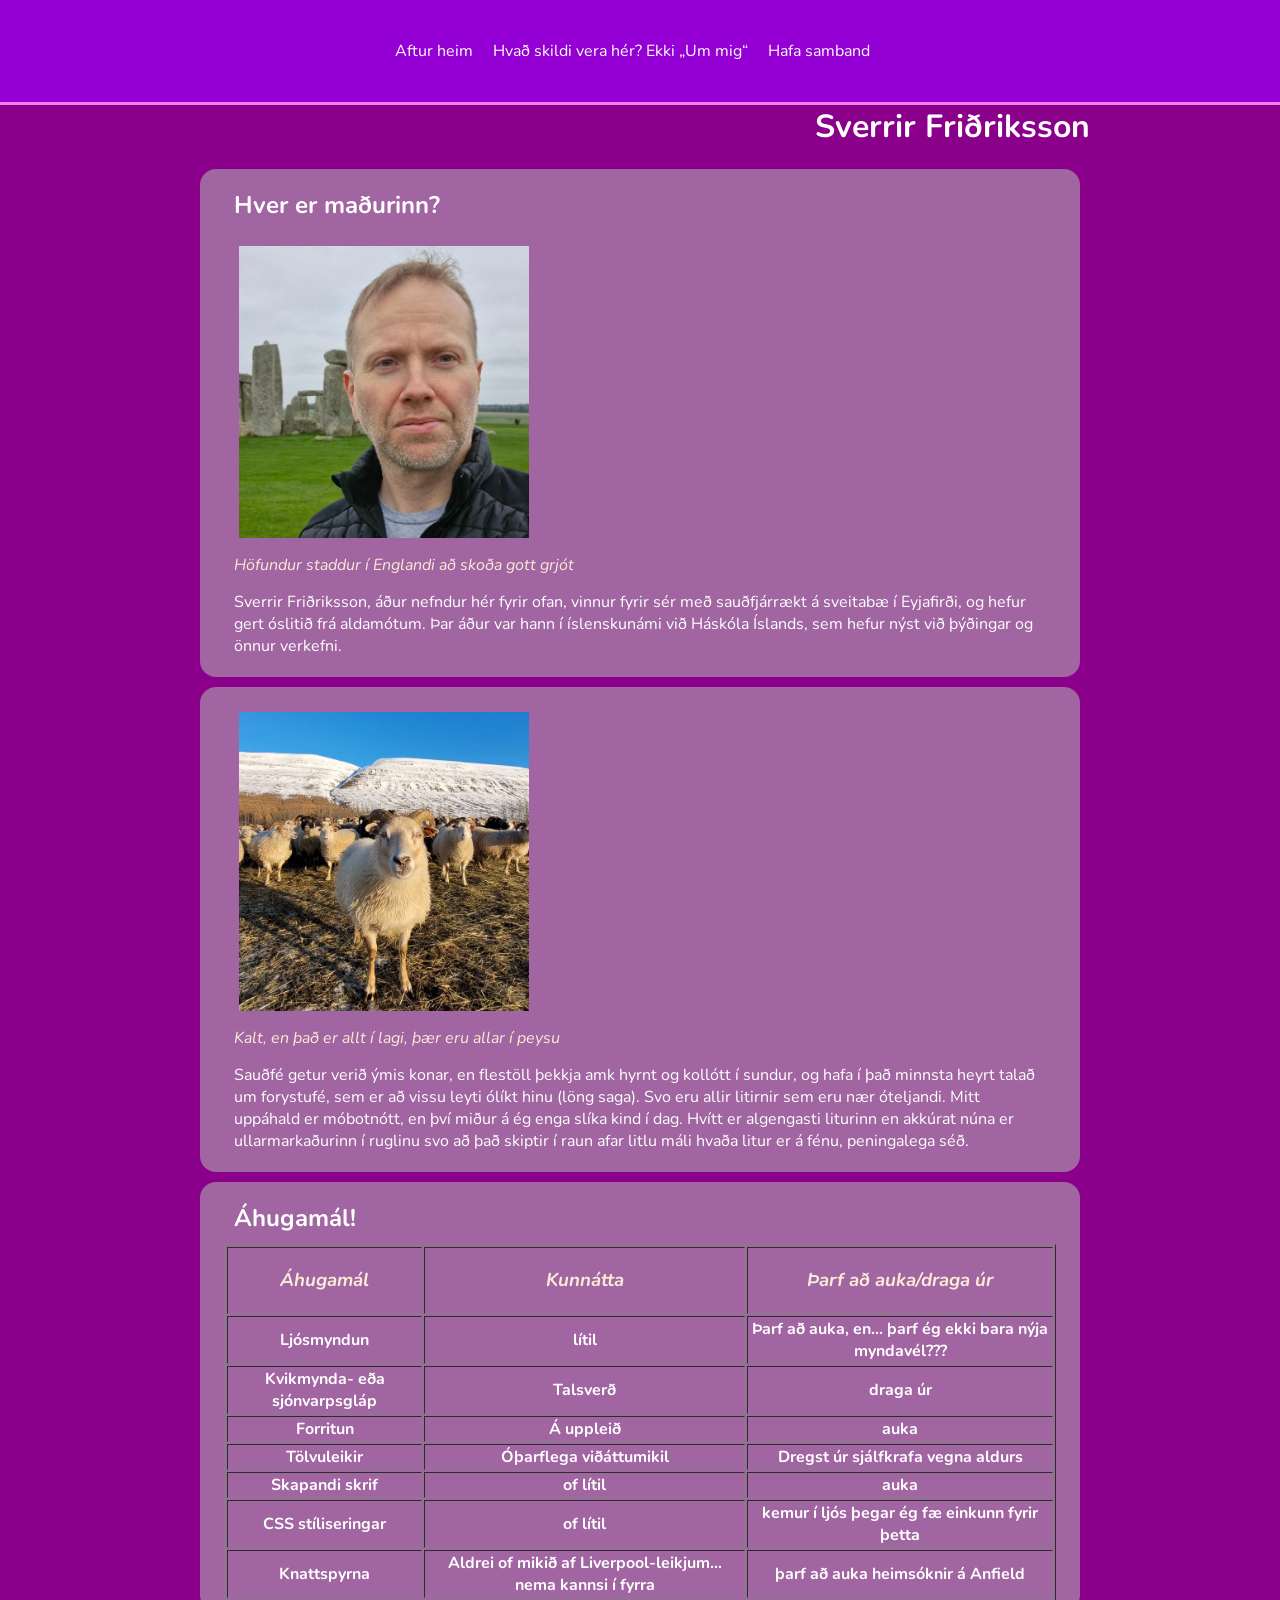
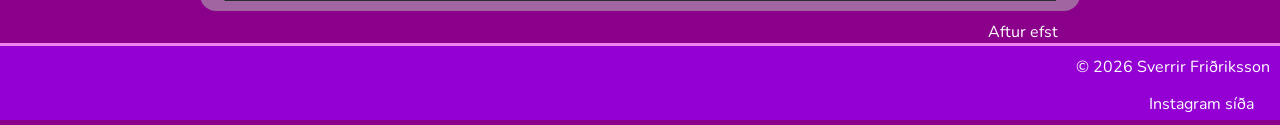
==== commit f5422af2: "lokabreytingar" ====
--- a/index.html
+++ b/index.html
@@ -18,7 +18,7 @@
     <header>
       <nav>
         <a href="index.html">Aftur heim</a>
-        <a href="random.html">Hvað skildi vera hér? Ekki um mig</a>
+        <a href="random.html">Hvað skildi vera hér? Ekki „Um mig“</a>
         <a href="hafa-samband.html">Hafa samband</a>
       </nav>
     </header>
@@ -61,9 +61,9 @@
         <h2>Áhugamál!</h2>
         <table border="1">
           <tr>
-            <th>Áhugamál</th>
-            <th>Kunnátta</th>
-            <th>Þarf að auka/draga úr</th>
+            <th><h3>Áhugamál</h3></th>
+            <th><h3>Kunnátta</h3></th>
+            <th><h3>Þarf að auka/draga úr</h3></th>
           </tr>
           <tr>
             <th>Ljósmyndun</th>
--- a/style.css
+++ b/style.css
@@ -66,6 +66,12 @@
   margin-bottom: 0;
 }
 
+.ex {
+  width: 500px;
+  margin: 10px;
+  padding: 5px;
+}
+
 .aftur-upp,
 a {
   color: white;
@@ -121,3 +127,8 @@
   font-weight: bold;
   color: darkblue;
 }
+
+h3 {
+  font-style: italic;
+  color: antiquewhite;
+}
